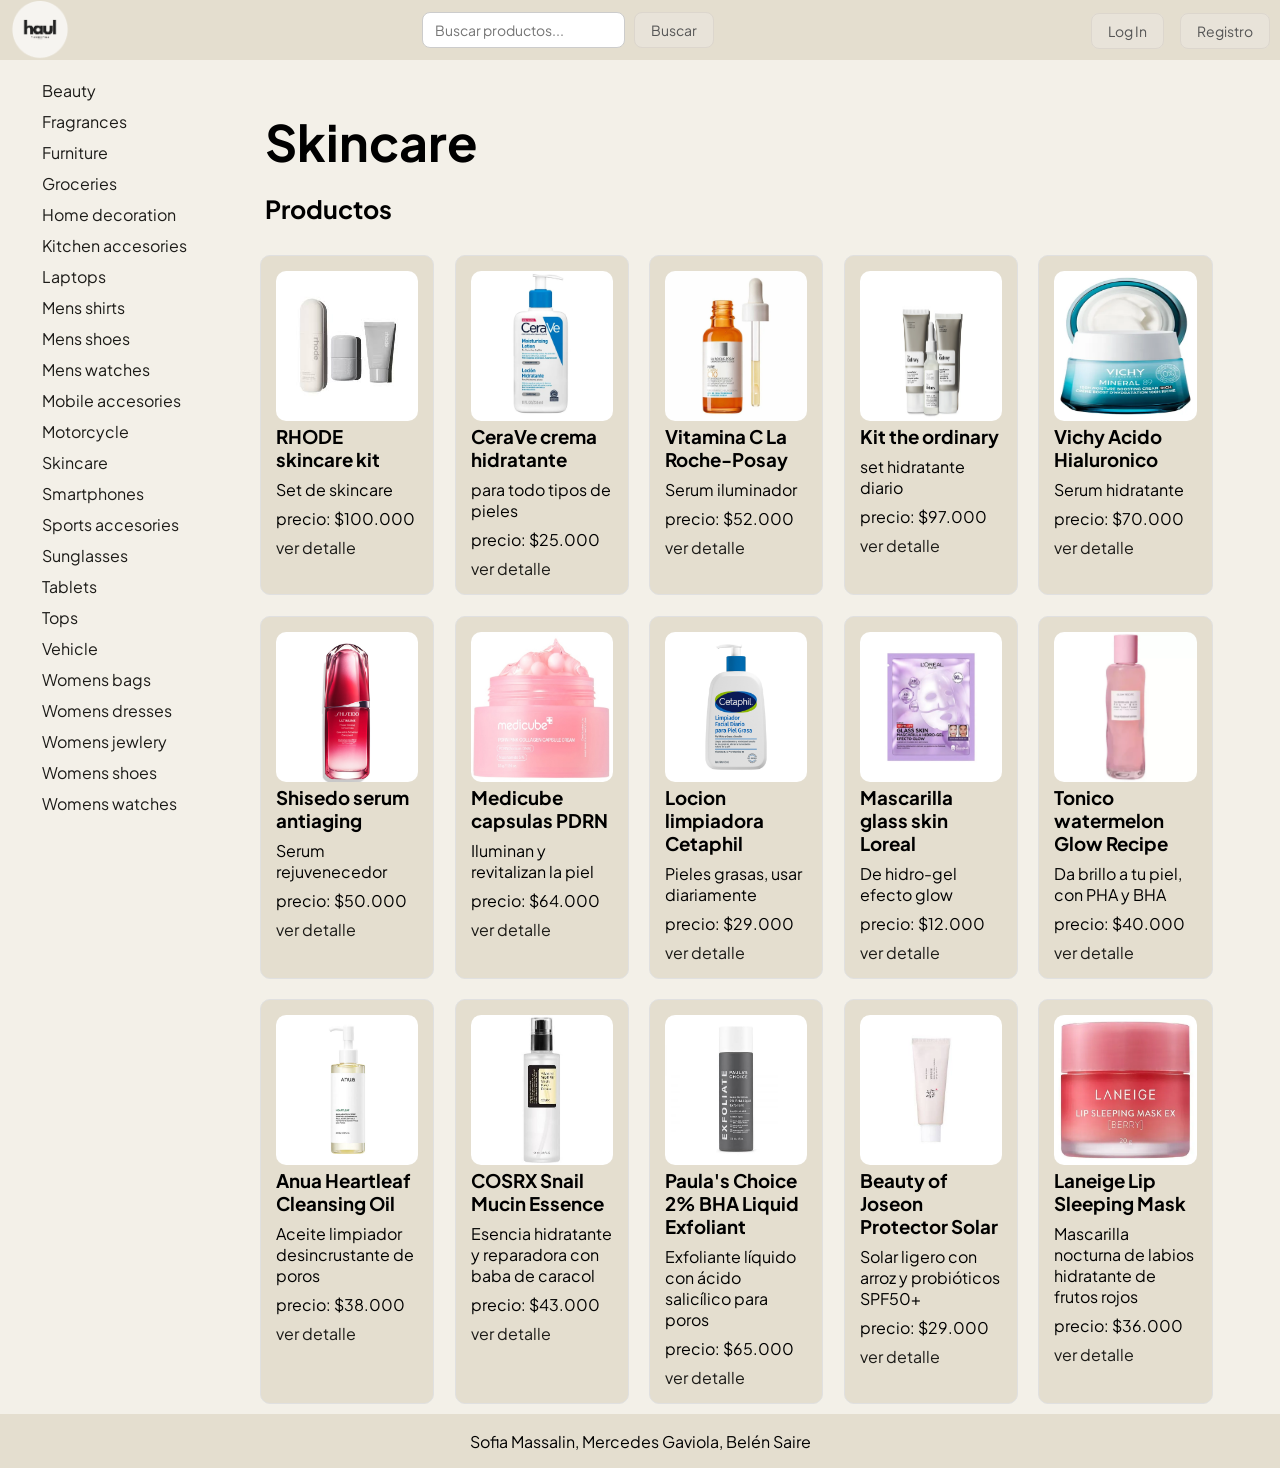
==== category.html @ 4c344750 "estoy probando algo" ====
<!DOCTYPE html>
<html lang="en">
<head>
    <meta charset="UTF-8">
    <meta name="viewport" content="width=device-width, initial-scale=1.0">
    <title>Document</title>
    <link rel="stylesheet" href="./css/styles.css">

    <link rel="preconnect" href="https://fonts.googleapis.com">
    <link rel="preconnect" href="https://fonts.gstatic.com" crossorigin>
    <link href="https://fonts.googleapis.com/css2?family=Open+Sans:ital,wght@0,300..800;1,300..800&family=Plus+Jakarta+Sans:ital,wght@0,200..800;1,200..800&family=Raleway:ital,wght@0,700;1,700&family=Work+Sans:ital,wght@0,100..900;1,100..900&display=swap" rel="stylesheet">
</head>
<body>
    <header>
        <a href="./index.html" class="logocontainer">
            <img class="logo" src="./img/img logo/logo png.png" alt=""> 
        </a> 
        
        <form action="./search-results.html" method="get" class="formulario">
            <input type="text" name="search" value=""  class="input_buscar" placeholder="Buscar productos...">
            <button class="botonbuscar" type="submit">Buscar</button>
        </form>

        <nav class="navhorizontal">
            <ul class="menucontainer">
                <li> <a class="menu" href="./login.html">Log In</a> </li>
                <li> <a class="menu" href="./register.html">Registro</a> </li>
            </ul>
        </nav>
    </header>


    <main> 
        <div class="contenedor_category">
            <nav class="navvertical">
                <ul class="categoriascontainer">
                    <li class="elementos"> <a class="categoria" href="./category.html">Beauty</a> </li>
                    <li class="elementos"> <a class="categoria" href="./category.html">Fragrances</a> </li>
                    <li class="elementos"> <a class="categoria" href="./category.html">Furniture</a> </li>
                    <li class="elementos"> <a class="categoria" href="./category.html">Groceries</a> </li>
                    <li class="elementos"> <a class="categoria" href="./category.html">Home decoration</a> </li>
                    <li class="elementos"> <a class="categoria" href="./category.html">Kitchen accesories</a> </li>
                    <li class="elementos"> <a class="categoria" href="./category.html">Laptops</a> </li>
                    <li class="elementos"> <a class="categoria" href="./category.html">Mens shirts</a> </li>
                    <li class="elementos"> <a class="categoria" href="./category.html">Mens shoes</a> </li>
                    <li class="elementos"> <a class="categoria" href="./category.html">Mens watches</a> </li>
                    <li class="elementos"> <a class="categoria" href="./category.html">Mobile accesories</a> </li>
                    <li class="elementos"> <a class="categoria" href="./category.html">Motorcycle</a> </li>
                    <li class="elementos"> <a class="categoria" href="./category.html">Skincare</a> </li>
                    <li class="elementos"> <a class="categoria" href="./category.html">Smartphones</a> </li>
                    <li class="elementos"> <a class="categoria" href="./category.html">Sports accesories</a> </li>
                    <li class="elementos"> <a class="categoria" href="./category.html">Sunglasses</a> </li>
                    <li class="elementos"> <a class="categoria" href="./category.html">Tablets</a> </li>
                    <li class="elementos"> <a class="categoria" href="./category.html">Tops</a> </li>
                    <li class="elementos"> <a class="categoria" href="./category.html">Vehicle</a> </li>
                    <li class="elementos"> <a class="categoria" href="./category.html">Womens bags</a> </li>
                    <li class="elementos"> <a class="categoria" href="./category.html">Womens dresses</a> </li>
                    <li class="elementos"> <a class="categoria" href="./category.html">Womens jewlery</a> </li>
                    <li class="elementos"> <a class="categoria" href="./category.html">Womens shoes</a> </li>
                    <li class="elementos"> <a class="categoria" href="./category.html">Womens watches</a> </li>
                    
                </ul>
            </nav>

            <div class="contenedor_skincare">
                <h1>Skincare</h1>
                <h2>Productos</h2>

                <section class="contenedor_productos_categoria">
                    <article class="contenedor_producto">
                        <img class="fotoproducto" src="./img/img product/kit.jpg" alt="">
                        <h3 class="nombre_producto">RHODE skincare kit</h3>
                        <p class="descripcion_producto">Set de skincare</p>
                        <p class="descripcion_producto">precio: $100.000 </p>
                        <a href=".//product.html">ver detalle</a></button>
                    </article>

                    <article class="contenedor_producto">
                        <img class="fotoproducto" src="./img/img category/cerave_crema.webp" alt="">
                        <h3 class="nombre_producto">CeraVe crema hidratante</h3>
                        <p class="descripcion_producto">para todo tipos de pieles</p>
                        <p class="descripcion_producto">precio: $25.000 </p>
                        <a href=".//product.html">ver detalle</a>
                    </article>

                    <article class="contenedor_producto">
                        <img class="fotoproducto" src="./img/img category/vitaminaC.webp" alt="">
                        <h3 class="nombre_producto">Vitamina C La Roche-Posay</h3>
                        <p class="descripcion_producto">Serum iluminador</p>
                        <p class="descripcion_producto">precio: $52.000 </p>
                        <a href=".//product.html">ver detalle</a>
                    </article>

                    <article class="contenedor_producto">
                        <img class="fotoproducto" src="./img/img category/the_ordinary_kit.avif" alt="">
                        <h3 class="nombre_producto">Kit the ordinary</h3>
                        <p class="descripcion_producto">set hidratante diario</p>
                        <p class="descripcion_producto">precio: $97.000 </p>
                        <a href=".//product.html">ver detalle</a>
                    </article>

                    <article class="contenedor_producto">
                        <img class="fotoproducto" src="./img/img category/vichyHialuronico.webp" alt="">
                        <h3 class="nombre_producto">Vichy Acido Hialuronico</h3>
                        <p class="descripcion_producto">Serum hidratante</p>
                        <p class="descripcion_producto">precio: $70.000 </p>
                        <a href=".//product.html">ver detalle</a>
                    </article>

                    <article class="contenedor_producto">
                        <img class="fotoproducto" src="./img/img category/shisedoAntiaging.png" alt="">
                        <h3 class="nombre_producto">Shisedo serum antiaging</h3>
                        <p class="descripcion_producto">Serum rejuvenecedor</p>
                        <p class="descripcion_producto">precio: $50.000 </p>
                        <a href=".//product.html">ver detalle</a>
                    </article>

                    <article class="contenedor_producto">
                        <img class="fotoproducto" src="./img/img category/medicubePDRN.jpg" alt="">
                        <h3 class="nombre_producto">Medicube capsulas PDRN</h3>
                        <p class="descripcion_producto">Iluminan y revitalizan la piel</p>
                        <p class="descripcion_producto">precio: $64.000 </p>
                        <a href=".//product.html">ver detalle</a>
                    </article>

                    <article class="contenedor_producto">
                        <img class="fotoproducto" src="./img/img category/imagen1_cetaphil_locion_limpiadora_facial_pieles_mixtas_a_grasas_imagen1.jpg" alt="">
                        <h3 class="nombre_producto">Locion limpiadora Cetaphil</h3>
                        <p class="descripcion_producto">Pieles grasas, usar diariamente</p>
                        <p class="descripcion_producto">precio: $29.000 </p>
                        <a href=".//product.html">ver detalle</a>
                    </article>

                    <article class="contenedor_producto">
                        <img class="fotoproducto" src="./img/img category/mascarillaloreal.webp" alt="">
                        <h3 class="nombre_producto">Mascarilla glass skin Loreal</h3>
                        <p class="descripcion_producto">De hidro-gel efecto glow</p>
                        <p class="descripcion_producto">precio: $12.000 </p>
                        <a href=".//product.html">ver detalle</a>
                    </article>

                    <article class="contenedor_producto">
                        <img class="fotoproducto" src="./img/img category/glowrecipie.webp" alt="">
                        <h3 class="nombre_producto">Tonico watermelon Glow Recipe</h3>
                        <p class="descripcion_producto">Da brillo a tu piel, con PHA y BHA</p>
                        <p class="descripcion_producto">precio: $40.000 </p>
                        <a href=".//product.html">ver detalle</a>
                    </article>

                    <article class="contenedor_producto">
                        <img class="fotoproducto" src="./img/img category/246255_aceite-de-limpieza-anua-heartleaf-control-de-poros-x-200-ml_imagen-1.webp" alt="">
                        <h3 class="nombre_producto">Anua Heartleaf Cleansing Oil</h3>
                        <p class="descripcion_producto">Aceite limpiador desincrustante de poros</p>
                        <p class="descripcion_producto">precio: $38.000 </p>
                        <a href=".//product.html">ver detalle</a>
                    </article>

                    <article class="contenedor_producto">
                        <img class="fotoproducto" src="./img/img category/snailCOSRX.jpg" alt="">
                        <h3 class="nombre_producto">COSRX Snail Mucin Essence</h3>
                        <p class="descripcion_producto">Esencia hidratante y reparadora con baba de caracol</p>
                        <p class="descripcion_producto">precio: $43.000 </p>
                        <a href=".//product.html">ver detalle</a>
                    </article>

                    <article class="contenedor_producto">
                        <img class="fotoproducto" src="./img/img category/Paulas_choiceOK.jpg" alt="">
                        <h3 class="nombre_producto">Paula's Choice 2% BHA Liquid Exfoliant</h3>
                        <p class="descripcion_producto">Exfoliante líquido con ácido salicílico para poros</p>
                        <p class="descripcion_producto">precio: $65.000 </p>
                        <a href=".//product.html">ver detalle</a>
                    </article>

                    <article class="contenedor_producto">
                        <img class="fotoproducto" src="./img/img category/protectorBeautyofJeosung.jpg" alt="">
                        <h3 class="nombre_producto">Beauty of Joseon Protector Solar</h3>
                        <p class="descripcion_producto">Solar ligero con arroz y probióticos SPF50+</p>
                        <p class="descripcion_producto">precio: $29.000 </p>
                        <a href=".//product.html">ver detalle</a>
                    </article>

                    <article class="contenedor_producto">
                        <img class="fotoproducto" src="./img/img category/Laneige.webp" alt="">
                        <h3 class="nombre_producto">Laneige Lip Sleeping Mask</h3>
                        <p class="descripcion_producto">Mascarilla nocturna de labios hidratante de frutos rojos</p>
                        <p class="descripcion_producto">precio: $36.000 </p>
                        <a href=".//product.html">ver detalle</a>
                    </article>
                </section>
            </div>
        </div>
    </main>


    <footer> 
        <div class="contenedor_footer">
            <p> Sofia Massalin, Mercedes Gaviola, Belén Saire</p>
        </div>
    </footer>
</body>
</html>
---- css/styles.css ----
*{
    box-sizing: border-box;
    margin: 0;
    padding: 0;
}
li, ul, ol {
    list-style: none; 
    padding: 0;
    margin: 0;
}
a {
    text-decoration: none; 
    color: #1C1B18;        
}

button, .casiboton {
    background-color: transparent; 
    border: none;                 
    padding: 0;                                  
    font-family: 'Plus Jakarta Sans', sans-serif; 
    color: #1C1B18;   
    text-decoration: none;             
}

header{
    width: 100%;
    height: 60px;
    background-color: #E4DECF;
    display: flex;
    flex-direction: row;
    align-items: center;
    justify-content: space-between;
}

.menucontainer{
    display: flex;
    list-style: none;
    padding: 10px;
    
}

.contenedor_footer{
    background-color: #E4DECF;
    height: 6vh;
    display: flex;
    justify-content: center;
    align-items: center;
}


.menu{
    font-family: Plus Jakarta Sans;
    color: #555555;
    text-decoration: none;
    background-color: #e8e3d9; 
    padding: 8px 16px;         
    border: 1px solid #dcd6cd;            
    border-radius: 8px;        
    font-family: 'Plus Jakarta Sans', sans-serif;
    font-size: 14px;
    margin-left: 6px;          
}

.botonbuscar{
    font-family: Plus Jakarta Sans;
    color: #555555;
    background-color: #e8e3d9; 
    padding: 8px 16px;         
    border: 1px solid #dcd6cd;            
    border-radius: 8px;        
    font-family: 'Plus Jakarta Sans', sans-serif;
    font-size: 14px;
    margin-left: 6px;          
}
.input_buscar {
    padding: 8px 12px;
    border: 1px solid #cccccc;
    border-radius: 8px;
    font-family: 'Plus Jakarta Sans', sans-serif;
    font-size: 14px;
}

li{
    margin-left: 10px;
}

.logo{
   height: 60px;
   width: 60px; 
   align-self: flex-start;
}

.logocontainer{
    display: flex;
    padding-left: 10px;
}

body{
    background-color: #F3F0E8;
    font-family: Plus Jakarta Sans;
}

.categoriascontainer{
    list-style: none;
    padding: 20px 16px;
}

.categoria{
    color: #1C1B18;
    text-decoration: none;
    padding: 20px 16px;
    font-family: Plus Jakarta Sans;
}

.elementos{
    margin-bottom: 10px;
}


.container_recomendados{
    display: flex;
    flex-wrap: wrap;
    width: 100%;
}
.container_masvendidos{
    display: flex;
    flex-wrap: wrap;
    width: 100%;
}
.contenedor_producto{
    width: 17%; 
    margin: 1%;
    padding: 15px;
    border-radius: 10px;
    background-color: #E4DECF;
    border: solid 1px #e0e0e0;
}
.nombre_producto,
.descripcion_producto {
    margin-bottom: 8px;
}

.titulo_recomendados{
    font-weight: 700;
    margin: 50px 0 20px 15px;
    width: 100%;
    font-size: 30px;
}
.titulo_masvendidos{
    font-weight: 700;
    margin: 50px 0 20px 15px ;
    font-size: 30px;
    width: 100%;
}
.contenedor_principal {
    display: flex;
    width: 100%;
    align-items: flex-start; 
}
.navvertical {
    width: 250px;
    padding-right: 20px;
    align-items: flex-start;
}
.contenido_productos {
    width: 80%;
}

.fotoproducto{
    width: 100%;
    height: 150px;
    border-radius: 10px;
}

.productcontainer{
    background-color: #E4DECF;
    display: flex;
    padding: 15px;
    border-radius: 10px;
    margin-bottom: 10px;
    margin-top: 40px;
    margin-left: 40px;
    margin-right: 40px;
    height: 550px;
}

.layoutproduct{
    display: flex;
}

.imgchicas{
    display: flex;
    flex-direction: column;
    width: 180px;
    padding: 10px;
}

.fotoizq{
    width: 150px;
    height: 150px;
    margin: 10px;
    border-radius: 10px;
}

.imggrande{
    display: flex;
    padding-top: 10px;
    padding-left: 10px;
    padding-bottom: 10px;
}

.fotomedio{
    width: 450px;
    height: 480px;
    margin: 10px;
    border-radius: 10px;
}

.textoproducto{
    display: flex;
    flex-direction: column;
    padding-top: 10px;
    padding-right: 10px;
    
}

.descripcion{
    margin: 10px;
    text-align: justify;
}

.comentarioscontainer{
    background-color: #E4DECF;
    display: flex;
    padding: 15px;
    border-radius: 10px;
    margin-bottom: 40px;
    margin-top: 10px;
    margin-left: 40px;
    margin-right: 40px;
    justify-content: flex-end;
    height: 200px;
    flex-direction: column;
    justify-content: center;
}

.columna{
    display: flex;
    flex-direction: column;
    width: 80%;
}

.textocomentario{
    display: flex;
    flex-direction: row;
    margin-top: 20px;
    flex-wrap: wrap;
}

.comentario{
    width: 30%;
    margin-left: 10px;
    margin-right: 10px;
}

.titulocomentarios{
    margin-left: 10px;
}


/* form inicio y registro*/
.contenedor_inicio, .contenedor_registro{ /*div que contiene form*/
   background-color: #F3F0E8;
    display: flex;
    flex-direction: column;
    justify-content: center;
    align-items: center;
    height: 85vh;
}

.hijologin, .hijoregistro{
    display: flex;
    justify-content: space-between;
    margin-bottom: 15px;
}

.boton_login, .boton_registro{
    font-family: Plus Jakarta Sans;
    color: #555555;
    text-decoration: none;
    background-color: #e8e3d9; 
    padding: 8px 16px;          
    border: 1px solid #dcd6cd;            
    border-radius: 8px;                
    cursor: pointer;
    align-self: center;
}


.input_login, .input_registro{
    padding: 8px 12px;
    border: 1px solid #cccccc;
    border-radius: 8px;
    margin-left: 10px;
}

.titulo_form{ 
    margin-bottom: 15px;
}






.contenedor_category{
    display: flex;
    width: 100%;

}

.contenedor_skincare{
    width: 80%;
}
.contenedor_skincare h1{
    font-weight: 700;
    margin: 50px 0 20px 15px;
    font-size: 50px;
    
}
.contenedor_skincare h2{
    font-weight: 700;
    margin: 20px 0 20px 15px;
    font-size: 25px;
    
}
.contenedor_productos_categoria{
    display: flex;
    flex-wrap: wrap;
}


/*search result*/
.resultados_container{
    display: flex;
    flex-direction: row;
}

.resultado_titulo_section{
    display: flex;
    flex-direction: column;
    width: 80%;
}

.resultadosde{
    display: flex;
    flex-direction: row;
    margin-top: 50px;
}

.skincarekit{
    margin-left: 10px;
}
.tags_contenedor{
    display: flex;
    flex-wrap: wrap;
    justify-content: space-between;
}
.tags{
    
    border-radius: 10px;
    border: 1.5px solid #F3F0E8 ;
    margin: 5px;
    padding: 5px;
}

@media (max-width: 480px){

.header {
    display: flex;
    justify-content: space-between;
    align-items: center;
    padding: 10px;
}

.input_buscar{
    width: 60%;
}
.menucontainer{
    display: flex;
    padding: 0;
    margin: 0;
    flex-direction: column;
    align-items: end;
}
.menu {
    display: inline-block;
    padding: 6px 12px;
    font-size: 13px;
    width: auto; 
  }
  
.contenedor_principal{
   display: flex;
   flex-direction: column-reverse;
}


.contenedor_producto{
   width: 47%;
   margin: 5px 5px 5px 5px;
}
.contenido_productos{
    width: 100%;
    justify-content: space-between;
}
.container_recomendados .container_masvendidos{
    display: flex;
    flex-wrap: nowrap;
    width: 100%;
}

.contenedor_category{
    display: flex;
    flex-direction: column-reverse;
}
.contenedor_productos_categoria{
    display: flex;
    flex-wrap: wrap;
    width: 100%;
    justify-content: center;
}
.layoutproduct{
    display: flex;
    flex-direction: column-reverse;
}
.productcontainer{
    display: flex;
    flex-direction: column;
    width: 100%;
    align-self: start;
}
.productcontainer , img{
    max-width: 100%;
    height: auto;
}
.imgchicas{
    display: flex;
    flex-direction: row; 
}
.fotoizq{
    width: 60%;
}
.fotomedio{
    width: 95%;
    height: auto;
}
.comentarioscontainer{
    display: flex;
    width: 100%;
    flex-direction: column;
    height: auto;
    flex-wrap: nowrap;
}
.comentario{
    width: 100%;
    padding: 10px;
}
.resultados_container{
    display: flex;
    flex-direction: column-reverse;
}
}
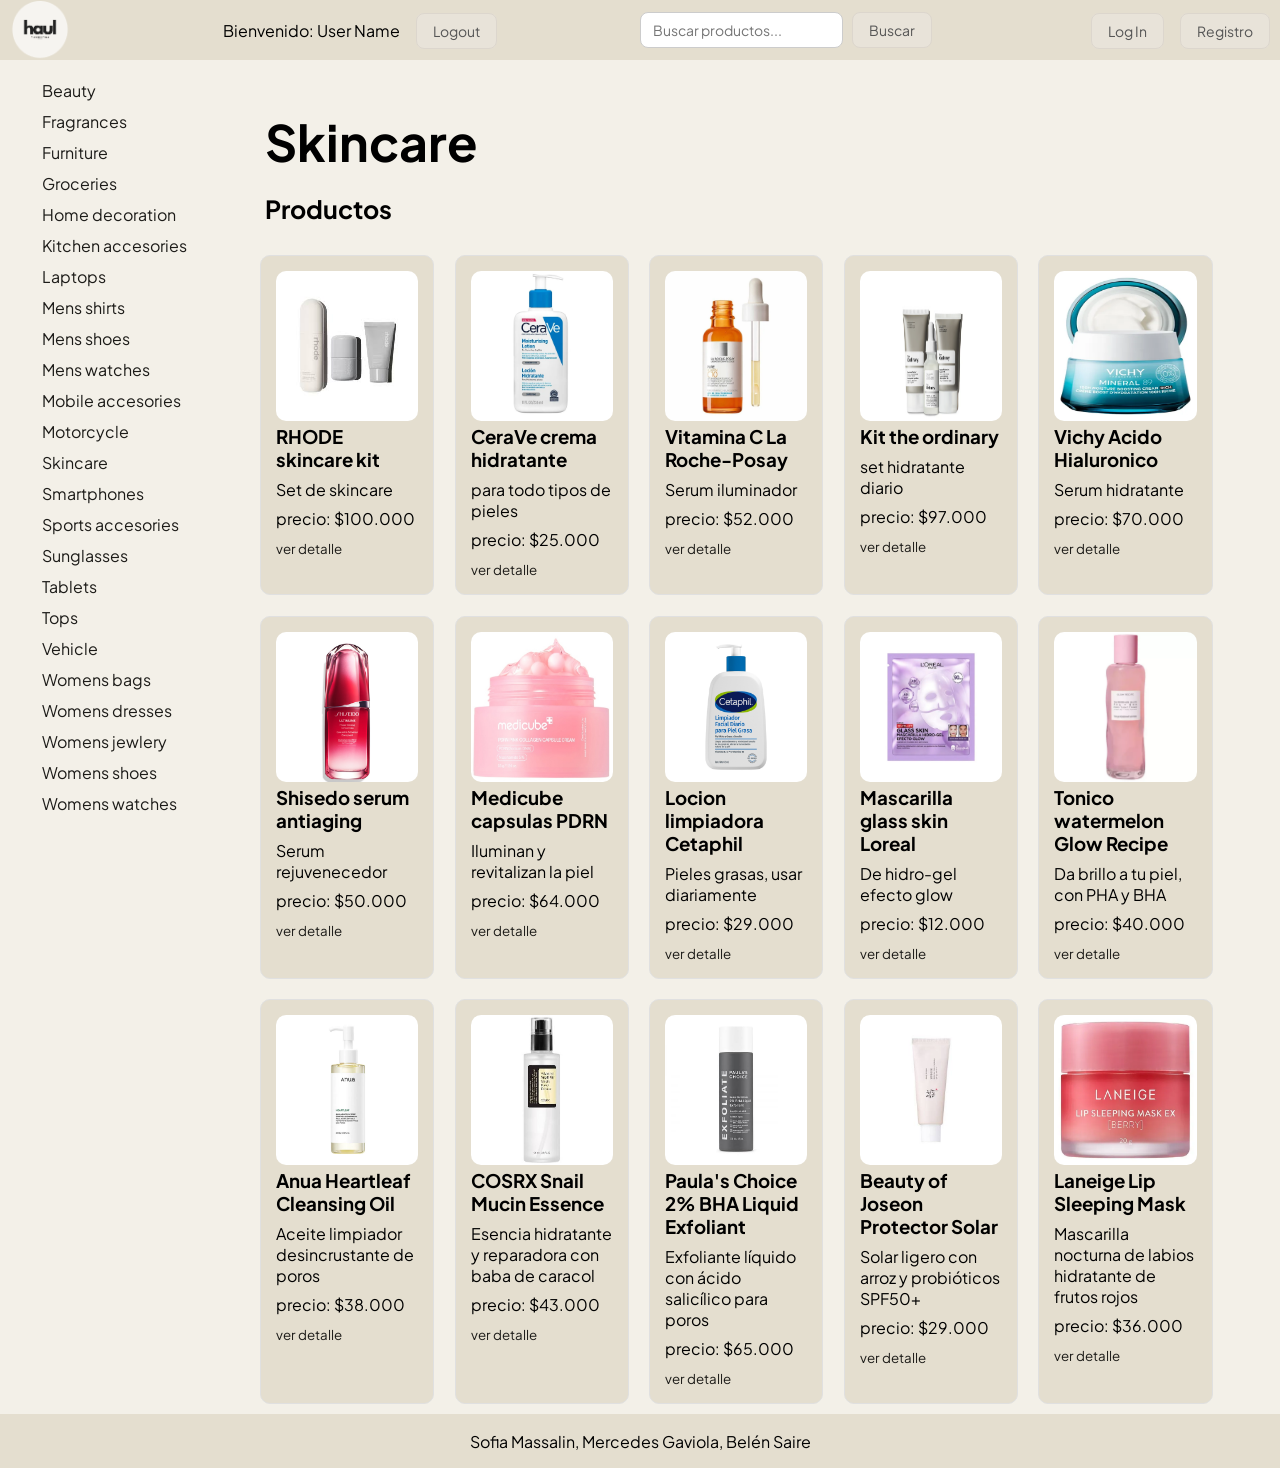
==== commit b87f6d16: "agregue log out y saludo js terminado, pero falta acomodar el css de esa parte" ====
--- a/category.html
+++ b/category.html
@@ -16,6 +16,13 @@
             <img class="logo" src="./img/img logo/logo png.png" alt=""> 
         </a> 
         
+        <ul class="menucontainer">
+            <li><p>Bienvenido: <span class="userName">User Name</span> </p> </li>
+            <li> <a class="logout" href="./register.html">Logout </a> </li>  
+            
+        </ul>
+
+        
         <form action="./search-results.html" method="get" class="formulario">
             <input type="text" name="search" value=""  class="input_buscar" placeholder="Buscar productos...">
             <button class="botonbuscar" type="submit">Buscar</button>
@@ -23,8 +30,8 @@
 
         <nav class="navhorizontal">
             <ul class="menucontainer">
-                <li> <a class="menu" href="./login.html">Log In</a> </li>
-                <li> <a class="menu" href="./register.html">Registro</a> </li>
+                <li class="item_login"> <a class="menu" href="./login.html">Log In</a> </li>
+                <li class="item_registro"> <a class="menu" href="./register.html">Registro</a> </li>
             </ul>
         </nav>
     </header>
@@ -72,7 +79,7 @@
                         <h3 class="nombre_producto">RHODE skincare kit</h3>
                         <p class="descripcion_producto">Set de skincare</p>
                         <p class="descripcion_producto">precio: $100.000 </p>
-                        <a href=".//product.html">ver detalle</a></button>
+                        <button><a href=".//product.html">ver detalle</a></button>
                     </article>
 
                     <article class="contenedor_producto">
@@ -80,7 +87,7 @@
                         <h3 class="nombre_producto">CeraVe crema hidratante</h3>
                         <p class="descripcion_producto">para todo tipos de pieles</p>
                         <p class="descripcion_producto">precio: $25.000 </p>
-                        <a href=".//product.html">ver detalle</a>
+                        <button><a href=".//product.html">ver detalle</a></button>
                     </article>
 
                     <article class="contenedor_producto">
@@ -88,7 +95,7 @@
                         <h3 class="nombre_producto">Vitamina C La Roche-Posay</h3>
                         <p class="descripcion_producto">Serum iluminador</p>
                         <p class="descripcion_producto">precio: $52.000 </p>
-                        <a href=".//product.html">ver detalle</a>
+                        <button><a href=".//product.html">ver detalle</a></button>
                     </article>
 
                     <article class="contenedor_producto">
@@ -96,7 +103,7 @@
                         <h3 class="nombre_producto">Kit the ordinary</h3>
                         <p class="descripcion_producto">set hidratante diario</p>
                         <p class="descripcion_producto">precio: $97.000 </p>
-                        <a href=".//product.html">ver detalle</a>
+                        <button><a href=".//product.html">ver detalle</a></button>
                     </article>
 
                     <article class="contenedor_producto">
@@ -104,7 +111,7 @@
                         <h3 class="nombre_producto">Vichy Acido Hialuronico</h3>
                         <p class="descripcion_producto">Serum hidratante</p>
                         <p class="descripcion_producto">precio: $70.000 </p>
-                        <a href=".//product.html">ver detalle</a>
+                        <button><a href=".//product.html">ver detalle</a></button>
                     </article>
 
                     <article class="contenedor_producto">
@@ -112,7 +119,7 @@
                         <h3 class="nombre_producto">Shisedo serum antiaging</h3>
                         <p class="descripcion_producto">Serum rejuvenecedor</p>
                         <p class="descripcion_producto">precio: $50.000 </p>
-                        <a href=".//product.html">ver detalle</a>
+                        <button><a href=".//product.html">ver detalle</a></button>
                     </article>
 
                     <article class="contenedor_producto">
@@ -120,7 +127,7 @@
                         <h3 class="nombre_producto">Medicube capsulas PDRN</h3>
                         <p class="descripcion_producto">Iluminan y revitalizan la piel</p>
                         <p class="descripcion_producto">precio: $64.000 </p>
-                        <a href=".//product.html">ver detalle</a>
+                        <button><a href=".//product.html">ver detalle</a></button>
                     </article>
 
                     <article class="contenedor_producto">
@@ -128,7 +135,7 @@
                         <h3 class="nombre_producto">Locion limpiadora Cetaphil</h3>
                         <p class="descripcion_producto">Pieles grasas, usar diariamente</p>
                         <p class="descripcion_producto">precio: $29.000 </p>
-                        <a href=".//product.html">ver detalle</a>
+                        <button><a href=".//product.html">ver detalle</a></button>
                     </article>
 
                     <article class="contenedor_producto">
@@ -136,7 +143,7 @@
                         <h3 class="nombre_producto">Mascarilla glass skin Loreal</h3>
                         <p class="descripcion_producto">De hidro-gel efecto glow</p>
                         <p class="descripcion_producto">precio: $12.000 </p>
-                        <a href=".//product.html">ver detalle</a>
+                        <button><a href=".//product.html">ver detalle</a></button>
                     </article>
 
                     <article class="contenedor_producto">
@@ -144,7 +151,7 @@
                         <h3 class="nombre_producto">Tonico watermelon Glow Recipe</h3>
                         <p class="descripcion_producto">Da brillo a tu piel, con PHA y BHA</p>
                         <p class="descripcion_producto">precio: $40.000 </p>
-                        <a href=".//product.html">ver detalle</a>
+                        <button><a href=".//product.html">ver detalle</a></button>
                     </article>
 
                     <article class="contenedor_producto">
@@ -152,7 +159,7 @@
                         <h3 class="nombre_producto">Anua Heartleaf Cleansing Oil</h3>
                         <p class="descripcion_producto">Aceite limpiador desincrustante de poros</p>
                         <p class="descripcion_producto">precio: $38.000 </p>
-                        <a href=".//product.html">ver detalle</a>
+                        <button><a href=".//product.html">ver detalle</a></button>
                     </article>
 
                     <article class="contenedor_producto">
@@ -160,7 +167,7 @@
                         <h3 class="nombre_producto">COSRX Snail Mucin Essence</h3>
                         <p class="descripcion_producto">Esencia hidratante y reparadora con baba de caracol</p>
                         <p class="descripcion_producto">precio: $43.000 </p>
-                        <a href=".//product.html">ver detalle</a>
+                        <button><a href=".//product.html">ver detalle</a></button>
                     </article>
 
                     <article class="contenedor_producto">
@@ -168,7 +175,7 @@
                         <h3 class="nombre_producto">Paula's Choice 2% BHA Liquid Exfoliant</h3>
                         <p class="descripcion_producto">Exfoliante líquido con ácido salicílico para poros</p>
                         <p class="descripcion_producto">precio: $65.000 </p>
-                        <a href=".//product.html">ver detalle</a>
+                        <button><a href=".//product.html">ver detalle</a></button>
                     </article>
 
                     <article class="contenedor_producto">
@@ -176,7 +183,7 @@
                         <h3 class="nombre_producto">Beauty of Joseon Protector Solar</h3>
                         <p class="descripcion_producto">Solar ligero con arroz y probióticos SPF50+</p>
                         <p class="descripcion_producto">precio: $29.000 </p>
-                        <a href=".//product.html">ver detalle</a>
+                        <button><a href=".//product.html">ver detalle</a></button>
                     </article>
 
                     <article class="contenedor_producto">
@@ -184,7 +191,7 @@
                         <h3 class="nombre_producto">Laneige Lip Sleeping Mask</h3>
                         <p class="descripcion_producto">Mascarilla nocturna de labios hidratante de frutos rojos</p>
                         <p class="descripcion_producto">precio: $36.000 </p>
-                        <a href=".//product.html">ver detalle</a>
+                        <button><a href=".//product.html">ver detalle</a></button>
                     </article>
                 </section>
             </div>
@@ -197,5 +204,8 @@
             <p> Sofia Massalin, Mercedes Gaviola, Belén Saire</p>
         </div>
     </footer>
+
+
+    <script src="./js/saludo.js"></script>
 </body>
 </html>
--- a/css/styles.css
+++ b/css/styles.css
@@ -48,7 +48,7 @@
 }
 
 
-.menu{
+.menu, .logout{
     font-family: Plus Jakarta Sans;
     color: #555555;
     text-decoration: none;
@@ -281,7 +281,6 @@
 .hijologin, .hijoregistro{
     display: flex;
     justify-content: space-between;
-    margin-bottom: 15px;
 }
 
 .boton_login, .boton_registro{
@@ -374,6 +373,12 @@
     padding: 5px;
 }
 
+.mail_incompleto, .pass_incompleta{
+    margin-bottom: 20px;
+}
+
+
+
 @media (max-width: 480px){
 
 .header {
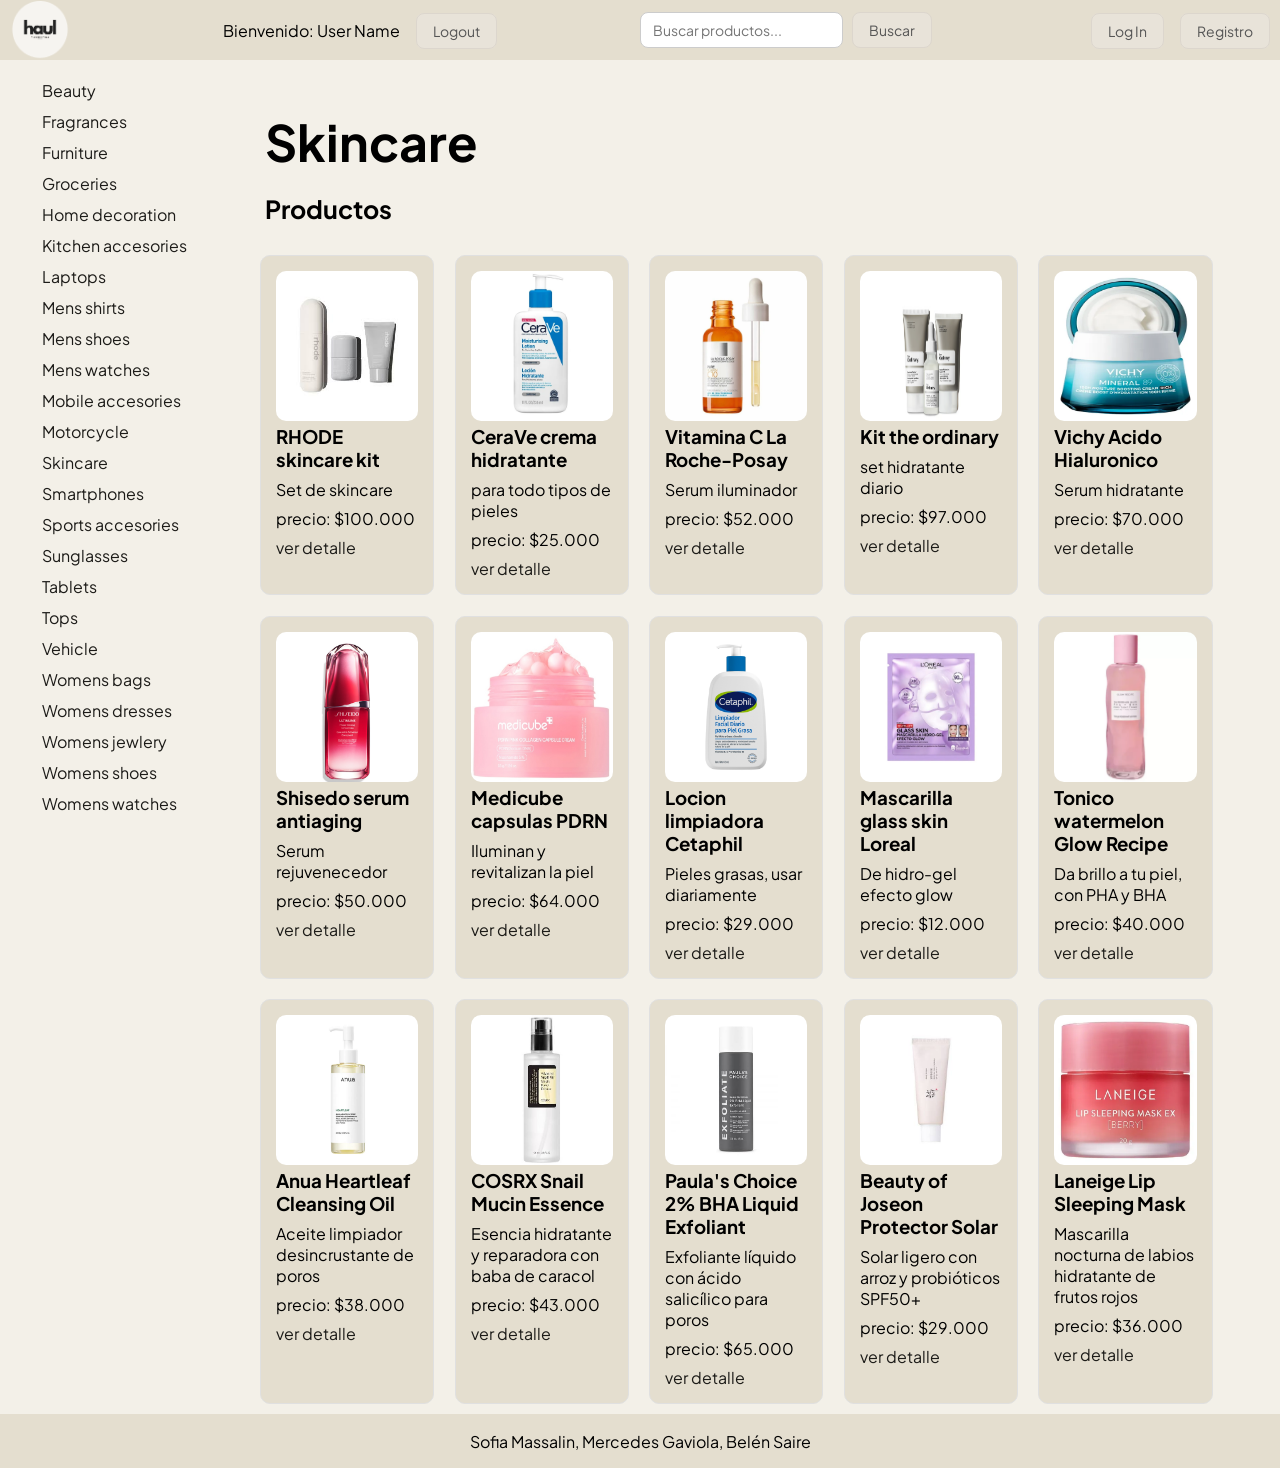
==== commit 4944c96f: "Merge branch 'main' of https://github.com/SofiaMassalin/massalin-gaviola-saire" ====
--- a/category.html
+++ b/category.html
@@ -79,7 +79,7 @@
                         <h3 class="nombre_producto">RHODE skincare kit</h3>
                         <p class="descripcion_producto">Set de skincare</p>
                         <p class="descripcion_producto">precio: $100.000 </p>
-                        <button><a href=".//product.html">ver detalle</a></button>
+                        <a href=".//product.html">ver detalle</a></button>
                     </article>
 
                     <article class="contenedor_producto">
@@ -87,7 +87,7 @@
                         <h3 class="nombre_producto">CeraVe crema hidratante</h3>
                         <p class="descripcion_producto">para todo tipos de pieles</p>
                         <p class="descripcion_producto">precio: $25.000 </p>
-                        <button><a href=".//product.html">ver detalle</a></button>
+                        <a href=".//product.html">ver detalle</a>
                     </article>
 
                     <article class="contenedor_producto">
@@ -95,7 +95,7 @@
                         <h3 class="nombre_producto">Vitamina C La Roche-Posay</h3>
                         <p class="descripcion_producto">Serum iluminador</p>
                         <p class="descripcion_producto">precio: $52.000 </p>
-                        <button><a href=".//product.html">ver detalle</a></button>
+                        <a href=".//product.html">ver detalle</a>
                     </article>
 
                     <article class="contenedor_producto">
@@ -103,7 +103,7 @@
                         <h3 class="nombre_producto">Kit the ordinary</h3>
                         <p class="descripcion_producto">set hidratante diario</p>
                         <p class="descripcion_producto">precio: $97.000 </p>
-                        <button><a href=".//product.html">ver detalle</a></button>
+                        <a href=".//product.html">ver detalle</a>
                     </article>
 
                     <article class="contenedor_producto">
@@ -111,7 +111,7 @@
                         <h3 class="nombre_producto">Vichy Acido Hialuronico</h3>
                         <p class="descripcion_producto">Serum hidratante</p>
                         <p class="descripcion_producto">precio: $70.000 </p>
-                        <button><a href=".//product.html">ver detalle</a></button>
+                        <a href=".//product.html">ver detalle</a>
                     </article>
 
                     <article class="contenedor_producto">
@@ -119,7 +119,7 @@
                         <h3 class="nombre_producto">Shisedo serum antiaging</h3>
                         <p class="descripcion_producto">Serum rejuvenecedor</p>
                         <p class="descripcion_producto">precio: $50.000 </p>
-                        <button><a href=".//product.html">ver detalle</a></button>
+                        <a href=".//product.html">ver detalle</a>
                     </article>
 
                     <article class="contenedor_producto">
@@ -127,7 +127,7 @@
                         <h3 class="nombre_producto">Medicube capsulas PDRN</h3>
                         <p class="descripcion_producto">Iluminan y revitalizan la piel</p>
                         <p class="descripcion_producto">precio: $64.000 </p>
-                        <button><a href=".//product.html">ver detalle</a></button>
+                        <a href=".//product.html">ver detalle</a>
                     </article>
 
                     <article class="contenedor_producto">
@@ -135,7 +135,7 @@
                         <h3 class="nombre_producto">Locion limpiadora Cetaphil</h3>
                         <p class="descripcion_producto">Pieles grasas, usar diariamente</p>
                         <p class="descripcion_producto">precio: $29.000 </p>
-                        <button><a href=".//product.html">ver detalle</a></button>
+                        <a href=".//product.html">ver detalle</a>
                     </article>
 
                     <article class="contenedor_producto">
@@ -143,7 +143,7 @@
                         <h3 class="nombre_producto">Mascarilla glass skin Loreal</h3>
                         <p class="descripcion_producto">De hidro-gel efecto glow</p>
                         <p class="descripcion_producto">precio: $12.000 </p>
-                        <button><a href=".//product.html">ver detalle</a></button>
+                        <a href=".//product.html">ver detalle</a>
                     </article>
 
                     <article class="contenedor_producto">
@@ -151,7 +151,7 @@
                         <h3 class="nombre_producto">Tonico watermelon Glow Recipe</h3>
                         <p class="descripcion_producto">Da brillo a tu piel, con PHA y BHA</p>
                         <p class="descripcion_producto">precio: $40.000 </p>
-                        <button><a href=".//product.html">ver detalle</a></button>
+                        <a href=".//product.html">ver detalle</a>
                     </article>
 
                     <article class="contenedor_producto">
@@ -159,7 +159,7 @@
                         <h3 class="nombre_producto">Anua Heartleaf Cleansing Oil</h3>
                         <p class="descripcion_producto">Aceite limpiador desincrustante de poros</p>
                         <p class="descripcion_producto">precio: $38.000 </p>
-                        <button><a href=".//product.html">ver detalle</a></button>
+                        <a href=".//product.html">ver detalle</a>
                     </article>
 
                     <article class="contenedor_producto">
@@ -167,7 +167,7 @@
                         <h3 class="nombre_producto">COSRX Snail Mucin Essence</h3>
                         <p class="descripcion_producto">Esencia hidratante y reparadora con baba de caracol</p>
                         <p class="descripcion_producto">precio: $43.000 </p>
-                        <button><a href=".//product.html">ver detalle</a></button>
+                        <a href=".//product.html">ver detalle</a>
                     </article>
 
                     <article class="contenedor_producto">
@@ -175,7 +175,7 @@
                         <h3 class="nombre_producto">Paula's Choice 2% BHA Liquid Exfoliant</h3>
                         <p class="descripcion_producto">Exfoliante líquido con ácido salicílico para poros</p>
                         <p class="descripcion_producto">precio: $65.000 </p>
-                        <button><a href=".//product.html">ver detalle</a></button>
+                        <a href=".//product.html">ver detalle</a>
                     </article>
 
                     <article class="contenedor_producto">
@@ -183,7 +183,7 @@
                         <h3 class="nombre_producto">Beauty of Joseon Protector Solar</h3>
                         <p class="descripcion_producto">Solar ligero con arroz y probióticos SPF50+</p>
                         <p class="descripcion_producto">precio: $29.000 </p>
-                        <button><a href=".//product.html">ver detalle</a></button>
+                        <a href=".//product.html">ver detalle</a>
                     </article>
 
                     <article class="contenedor_producto">
@@ -191,7 +191,7 @@
                         <h3 class="nombre_producto">Laneige Lip Sleeping Mask</h3>
                         <p class="descripcion_producto">Mascarilla nocturna de labios hidratante de frutos rojos</p>
                         <p class="descripcion_producto">precio: $36.000 </p>
-                        <button><a href=".//product.html">ver detalle</a></button>
+                        <a href=".//product.html">ver detalle</a>
                     </article>
                 </section>
             </div>
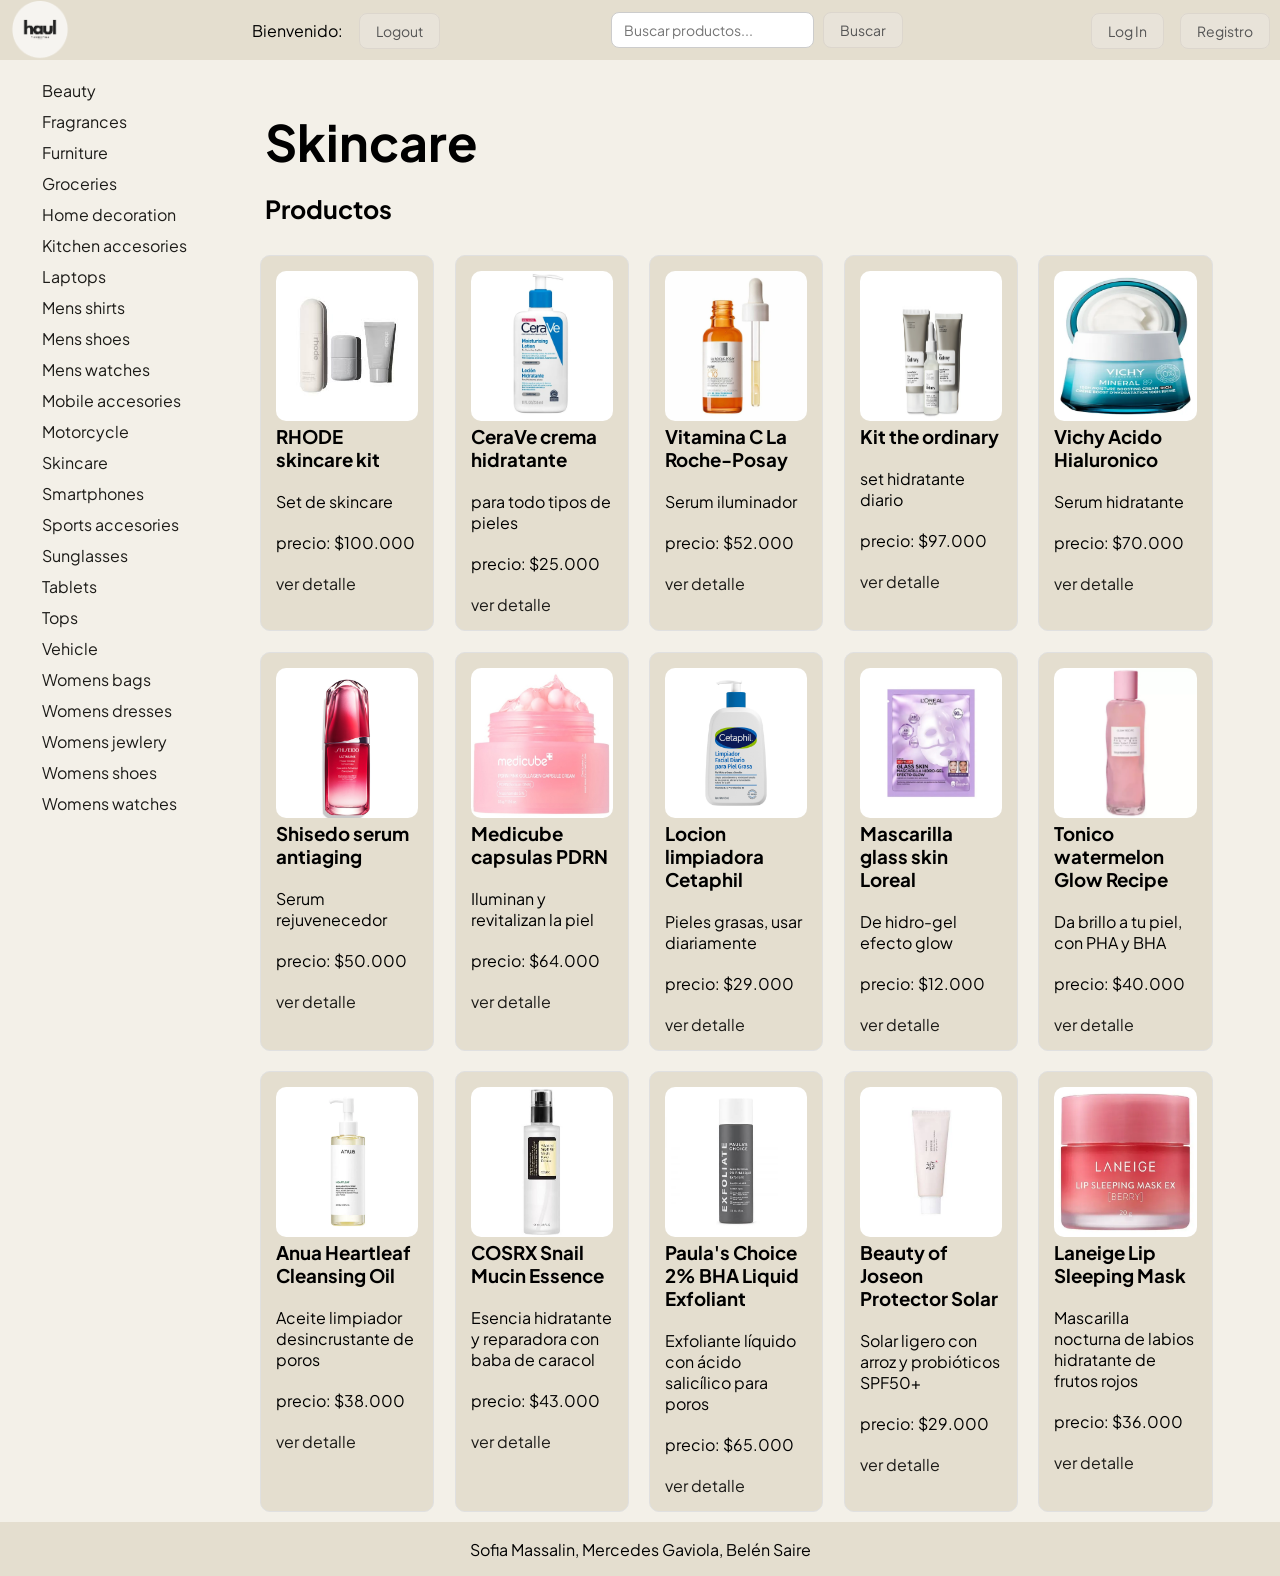
==== commit 9331f9c4: "cambie algo del html" ====
--- a/category.html
+++ b/category.html
@@ -17,7 +17,7 @@
         </a> 
         
         <ul class="menucontainer">
-            <li><p>Bienvenido: <span class="userName">User Name</span> </p> </li>
+            <li><p>Bienvenido: <span class="userName"></span> </p> </li>
             <li> <a class="logout" href="./register.html">Logout </a> </li>  
             
         </ul>
@@ -207,5 +207,6 @@
 
 
     <script src="./js/saludo.js"></script>
+    <script src = "js/logout.js"></script>
 </body>
 </html>
--- a/css/styles.css
+++ b/css/styles.css
@@ -13,13 +13,26 @@
     color: #1C1B18;        
 }
 
-button, .casiboton {
+button{
     background-color: transparent; 
     border: none;                 
     padding: 0;                                  
     font-family: 'Plus Jakarta Sans', sans-serif; 
     color: #1C1B18;   
     text-decoration: none;             
+}
+
+.casiboton{
+    font-family: 'Plus Jakarta Sans', sans-serif; 
+    color: #555555;
+    background-color: #e8e3d9; 
+    padding: 8px 16px;         
+    border: 1px solid #dcd6cd;            
+    border-radius: 8px;        
+    font-family: 'Plus Jakarta Sans', sans-serif;
+    font-size: 14px;
+    margin-left: 0;   
+    margin-top: 10px;
 }
 
 header{
@@ -137,7 +150,7 @@
 }
 .nombre_producto,
 .descripcion_producto {
-    margin-bottom: 8px;
+    margin-bottom: 20px;
 }
 
 .titulo_recomendados{
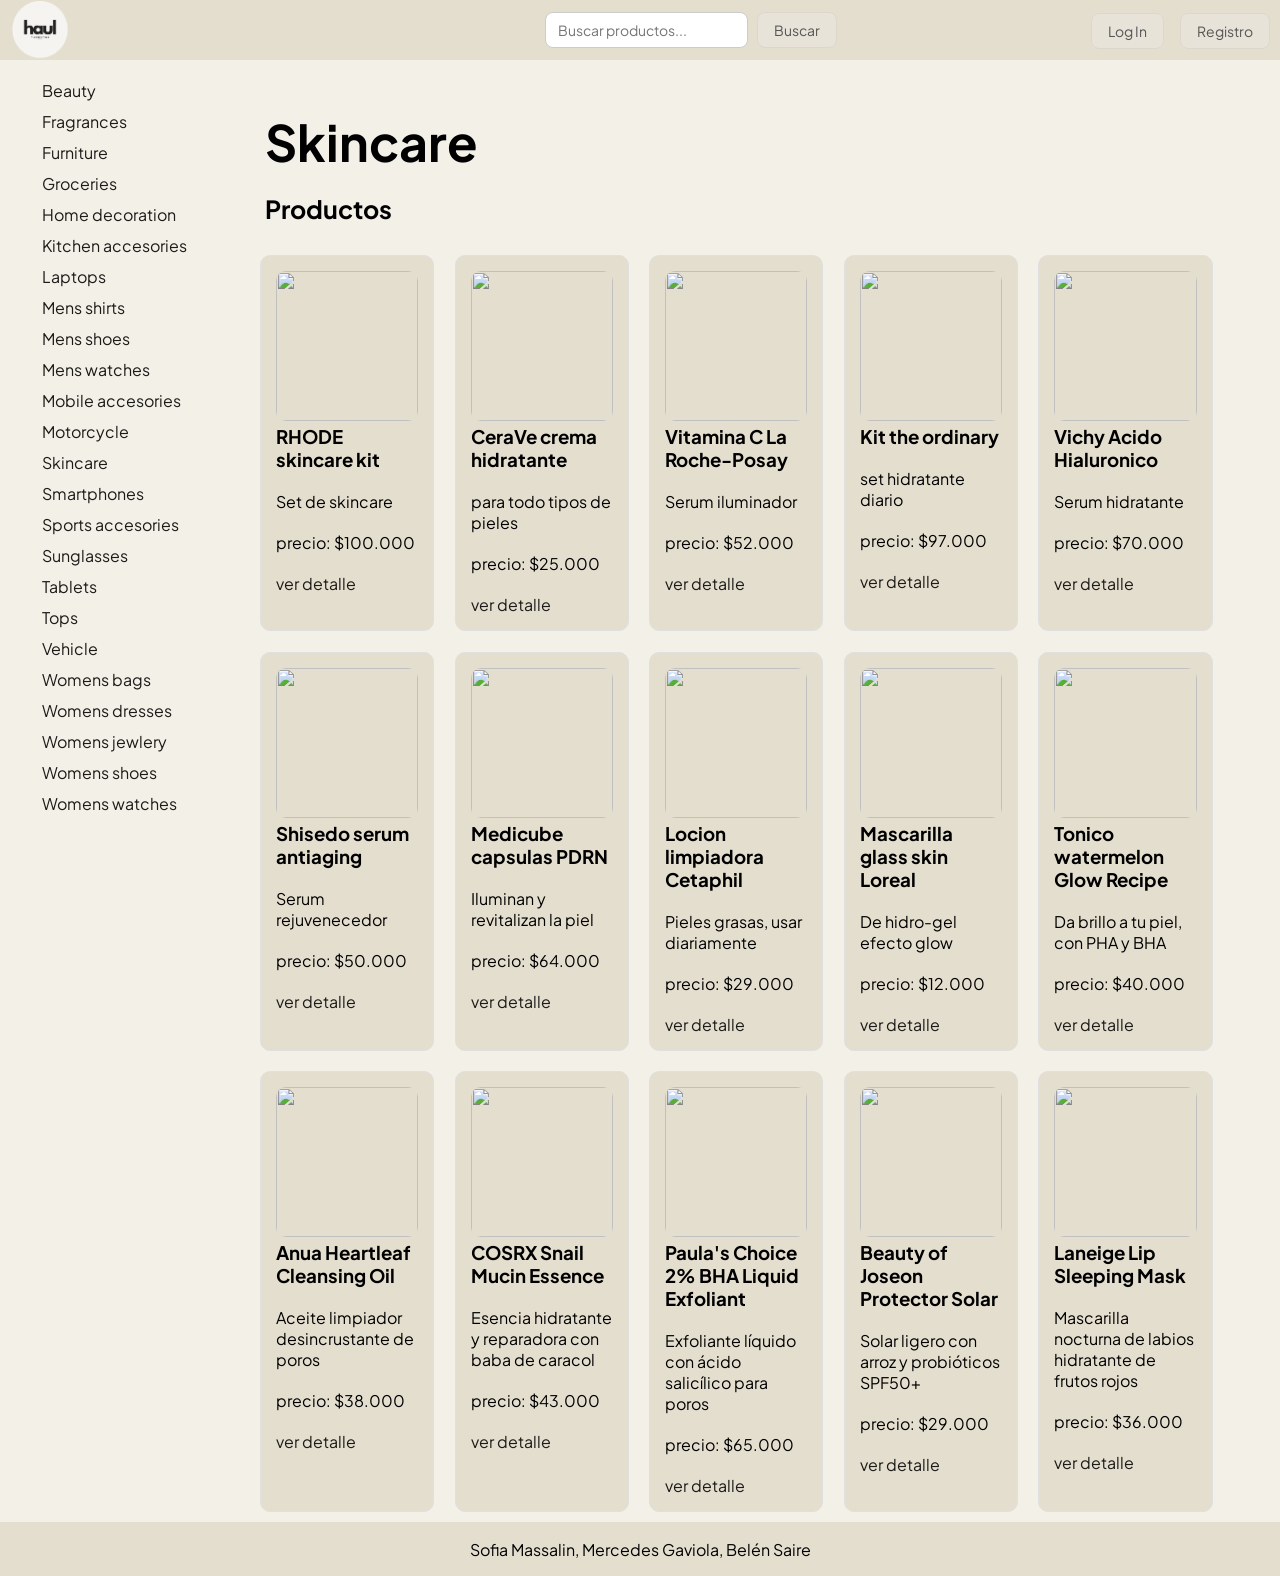
==== commit 63adbbf1: "corregi algo del logout" ====
--- a/category.html
+++ b/category.html
@@ -17,8 +17,8 @@
         </a> 
         
         <ul class="menucontainer">
-            <li><p>Bienvenido: <span class="userName"></span> </p> </li>
-            <li> <a class="logout" href="./register.html">Logout </a> </li>  
+            <li class="elemento_bienvenida"><p>Bienvenido: <span class="userName"></span> </p> </li>
+            <li class="elemento_logout"> <a class="logout" href="./register.html">Logout </a> </li>
             
         </ul>
 
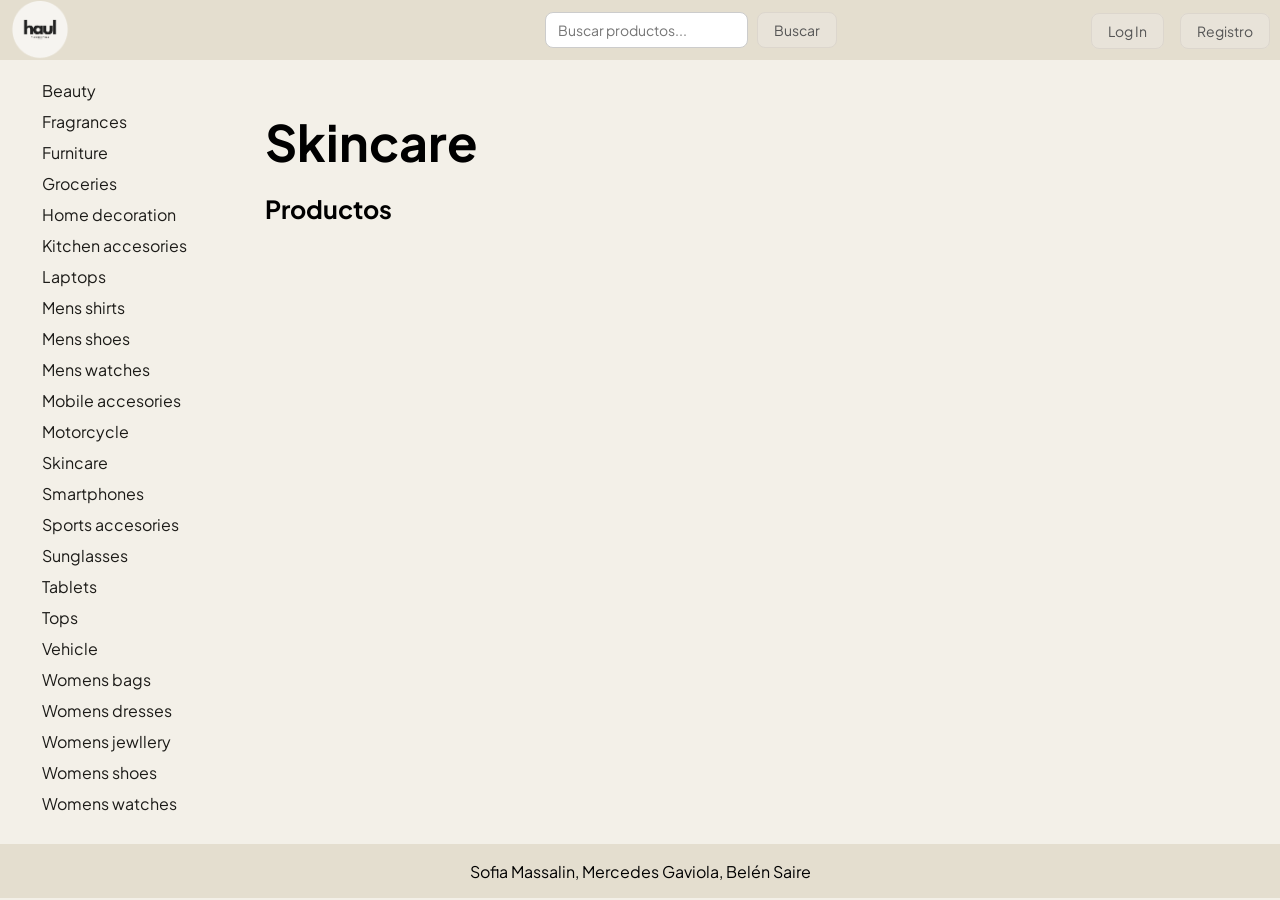
==== commit 5bd9d0dd: "api category" ====
--- a/category.html
+++ b/category.html
@@ -41,158 +41,40 @@
         <div class="contenedor_category">
             <nav class="navvertical">
                 <ul class="categoriascontainer">
-                    <li class="elementos"> <a class="categoria" href="./category.html">Beauty</a> </li>
-                    <li class="elementos"> <a class="categoria" href="./category.html">Fragrances</a> </li>
-                    <li class="elementos"> <a class="categoria" href="./category.html">Furniture</a> </li>
-                    <li class="elementos"> <a class="categoria" href="./category.html">Groceries</a> </li>
-                    <li class="elementos"> <a class="categoria" href="./category.html">Home decoration</a> </li>
-                    <li class="elementos"> <a class="categoria" href="./category.html">Kitchen accesories</a> </li>
-                    <li class="elementos"> <a class="categoria" href="./category.html">Laptops</a> </li>
-                    <li class="elementos"> <a class="categoria" href="./category.html">Mens shirts</a> </li>
-                    <li class="elementos"> <a class="categoria" href="./category.html">Mens shoes</a> </li>
-                    <li class="elementos"> <a class="categoria" href="./category.html">Mens watches</a> </li>
-                    <li class="elementos"> <a class="categoria" href="./category.html">Mobile accesories</a> </li>
-                    <li class="elementos"> <a class="categoria" href="./category.html">Motorcycle</a> </li>
-                    <li class="elementos"> <a class="categoria" href="./category.html">Skincare</a> </li>
-                    <li class="elementos"> <a class="categoria" href="./category.html">Smartphones</a> </li>
-                    <li class="elementos"> <a class="categoria" href="./category.html">Sports accesories</a> </li>
-                    <li class="elementos"> <a class="categoria" href="./category.html">Sunglasses</a> </li>
-                    <li class="elementos"> <a class="categoria" href="./category.html">Tablets</a> </li>
-                    <li class="elementos"> <a class="categoria" href="./category.html">Tops</a> </li>
-                    <li class="elementos"> <a class="categoria" href="./category.html">Vehicle</a> </li>
-                    <li class="elementos"> <a class="categoria" href="./category.html">Womens bags</a> </li>
-                    <li class="elementos"> <a class="categoria" href="./category.html">Womens dresses</a> </li>
-                    <li class="elementos"> <a class="categoria" href="./category.html">Womens jewlery</a> </li>
-                    <li class="elementos"> <a class="categoria" href="./category.html">Womens shoes</a> </li>
-                    <li class="elementos"> <a class="categoria" href="./category.html">Womens watches</a> </li>
+                    <li class="elementos"> <a class="categoria" href="./category.html?category=beauty">Beauty</a> </li>
+                    <li class="elementos"> <a class="categoria" href="./category.html?category=fragrances">Fragrances</a> </li>
+                    <li class="elementos"> <a class="categoria" href="./category.html?category=furniture">Furniture</a> </li>
+                    <li class="elementos"> <a class="categoria" href="./category.html?category=groceries">Groceries</a> </li>
+                    <li class="elementos"> <a class="categoria" href="./category.html?category=home-decoration">Home decoration</a> </li>
+                    <li class="elementos"> <a class="categoria" href="./category.html?category=kitchen-accessories">Kitchen accesories</a> </li>
+                    <li class="elementos"> <a class="categoria" href="./category.html?category=laptops">Laptops</a> </li>
+                    <li class="elementos"> <a class="categoria" href="./category.html?category=mens-shirts">Mens shirts</a> </li>
+                    <li class="elementos"> <a class="categoria" href="./category.html?category=mens-shoes">Mens shoes</a> </li>
+                    <li class="elementos"> <a class="categoria" href="./category.html?category=mens-watches">Mens watches</a> </li>
+                    <li class="elementos"> <a class="categoria" href="./category.html?category=mobile-accessories">Mobile accesories</a> </li>
+                    <li class="elementos"> <a class="categoria" href="./category.html?category=motorcycle">Motorcycle</a> </li>
+                    <li class="elementos"> <a class="categoria" href="./category.html?category=skin-care">Skincare</a> </li>
+                    <li class="elementos"> <a class="categoria" href="./category.html?category=smartphones">Smartphones</a> </li>
+                    <li class="elementos"> <a class="categoria" href="./category.html?category=sports-accessories">Sports accesories</a> </li>
+                    <li class="elementos"> <a class="categoria" href="./category.html?category=sunglasses">Sunglasses</a> </li>
+                    <li class="elementos"> <a class="categoria" href="./category.html?category=tablets">Tablets</a> </li>
+                    <li class="elementos"> <a class="categoria" href="./category.html?category=tops">Tops</a> </li>
+                    <li class="elementos"> <a class="categoria" href="./category.html?category=vehicle">Vehicle</a> </li>
+                    <li class="elementos"> <a class="categoria" href="./category.html?category=womens-bags">Womens bags</a> </li>
+                    <li class="elementos"> <a class="categoria" href="./category.html?category=womens-dresses">Womens dresses</a> </li>
+                    <li class="elementos"> <a class="categoria" href="./category.html?category=womens-jewellery">Womens jewllery</a> </li>
+                    <li class="elementos"> <a class="categoria" href="./category.html?category=womens-shoes">Womens shoes</a> </li>
+                    <li class="elementos"> <a class="categoria" href="./category.html?category=womens-watches">Womens watches</a> </li>
                     
                 </ul>
             </nav>
 
             <div class="contenedor_skincare">
-                <h1>Skincare</h1>
+                <h1 class="titulo_categoria">Skincare</h1>
                 <h2>Productos</h2>
 
-                <section class="contenedor_productos_categoria">
-                    <article class="contenedor_producto">
-                        <img class="fotoproducto" src="./img/img product/kit.jpg" alt="">
-                        <h3 class="nombre_producto">RHODE skincare kit</h3>
-                        <p class="descripcion_producto">Set de skincare</p>
-                        <p class="descripcion_producto">precio: $100.000 </p>
-                        <a href=".//product.html">ver detalle</a></button>
-                    </article>
-
-                    <article class="contenedor_producto">
-                        <img class="fotoproducto" src="./img/img category/cerave_crema.webp" alt="">
-                        <h3 class="nombre_producto">CeraVe crema hidratante</h3>
-                        <p class="descripcion_producto">para todo tipos de pieles</p>
-                        <p class="descripcion_producto">precio: $25.000 </p>
-                        <a href=".//product.html">ver detalle</a>
-                    </article>
-
-                    <article class="contenedor_producto">
-                        <img class="fotoproducto" src="./img/img category/vitaminaC.webp" alt="">
-                        <h3 class="nombre_producto">Vitamina C La Roche-Posay</h3>
-                        <p class="descripcion_producto">Serum iluminador</p>
-                        <p class="descripcion_producto">precio: $52.000 </p>
-                        <a href=".//product.html">ver detalle</a>
-                    </article>
-
-                    <article class="contenedor_producto">
-                        <img class="fotoproducto" src="./img/img category/the_ordinary_kit.avif" alt="">
-                        <h3 class="nombre_producto">Kit the ordinary</h3>
-                        <p class="descripcion_producto">set hidratante diario</p>
-                        <p class="descripcion_producto">precio: $97.000 </p>
-                        <a href=".//product.html">ver detalle</a>
-                    </article>
-
-                    <article class="contenedor_producto">
-                        <img class="fotoproducto" src="./img/img category/vichyHialuronico.webp" alt="">
-                        <h3 class="nombre_producto">Vichy Acido Hialuronico</h3>
-                        <p class="descripcion_producto">Serum hidratante</p>
-                        <p class="descripcion_producto">precio: $70.000 </p>
-                        <a href=".//product.html">ver detalle</a>
-                    </article>
-
-                    <article class="contenedor_producto">
-                        <img class="fotoproducto" src="./img/img category/shisedoAntiaging.png" alt="">
-                        <h3 class="nombre_producto">Shisedo serum antiaging</h3>
-                        <p class="descripcion_producto">Serum rejuvenecedor</p>
-                        <p class="descripcion_producto">precio: $50.000 </p>
-                        <a href=".//product.html">ver detalle</a>
-                    </article>
-
-                    <article class="contenedor_producto">
-                        <img class="fotoproducto" src="./img/img category/medicubePDRN.jpg" alt="">
-                        <h3 class="nombre_producto">Medicube capsulas PDRN</h3>
-                        <p class="descripcion_producto">Iluminan y revitalizan la piel</p>
-                        <p class="descripcion_producto">precio: $64.000 </p>
-                        <a href=".//product.html">ver detalle</a>
-                    </article>
-
-                    <article class="contenedor_producto">
-                        <img class="fotoproducto" src="./img/img category/imagen1_cetaphil_locion_limpiadora_facial_pieles_mixtas_a_grasas_imagen1.jpg" alt="">
-                        <h3 class="nombre_producto">Locion limpiadora Cetaphil</h3>
-                        <p class="descripcion_producto">Pieles grasas, usar diariamente</p>
-                        <p class="descripcion_producto">precio: $29.000 </p>
-                        <a href=".//product.html">ver detalle</a>
-                    </article>
-
-                    <article class="contenedor_producto">
-                        <img class="fotoproducto" src="./img/img category/mascarillaloreal.webp" alt="">
-                        <h3 class="nombre_producto">Mascarilla glass skin Loreal</h3>
-                        <p class="descripcion_producto">De hidro-gel efecto glow</p>
-                        <p class="descripcion_producto">precio: $12.000 </p>
-                        <a href=".//product.html">ver detalle</a>
-                    </article>
-
-                    <article class="contenedor_producto">
-                        <img class="fotoproducto" src="./img/img category/glowrecipie.webp" alt="">
-                        <h3 class="nombre_producto">Tonico watermelon Glow Recipe</h3>
-                        <p class="descripcion_producto">Da brillo a tu piel, con PHA y BHA</p>
-                        <p class="descripcion_producto">precio: $40.000 </p>
-                        <a href=".//product.html">ver detalle</a>
-                    </article>
-
-                    <article class="contenedor_producto">
-                        <img class="fotoproducto" src="./img/img category/246255_aceite-de-limpieza-anua-heartleaf-control-de-poros-x-200-ml_imagen-1.webp" alt="">
-                        <h3 class="nombre_producto">Anua Heartleaf Cleansing Oil</h3>
-                        <p class="descripcion_producto">Aceite limpiador desincrustante de poros</p>
-                        <p class="descripcion_producto">precio: $38.000 </p>
-                        <a href=".//product.html">ver detalle</a>
-                    </article>
-
-                    <article class="contenedor_producto">
-                        <img class="fotoproducto" src="./img/img category/snailCOSRX.jpg" alt="">
-                        <h3 class="nombre_producto">COSRX Snail Mucin Essence</h3>
-                        <p class="descripcion_producto">Esencia hidratante y reparadora con baba de caracol</p>
-                        <p class="descripcion_producto">precio: $43.000 </p>
-                        <a href=".//product.html">ver detalle</a>
-                    </article>
-
-                    <article class="contenedor_producto">
-                        <img class="fotoproducto" src="./img/img category/Paulas_choiceOK.jpg" alt="">
-                        <h3 class="nombre_producto">Paula's Choice 2% BHA Liquid Exfoliant</h3>
-                        <p class="descripcion_producto">Exfoliante líquido con ácido salicílico para poros</p>
-                        <p class="descripcion_producto">precio: $65.000 </p>
-                        <a href=".//product.html">ver detalle</a>
-                    </article>
-
-                    <article class="contenedor_producto">
-                        <img class="fotoproducto" src="./img/img category/protectorBeautyofJeosung.jpg" alt="">
-                        <h3 class="nombre_producto">Beauty of Joseon Protector Solar</h3>
-                        <p class="descripcion_producto">Solar ligero con arroz y probióticos SPF50+</p>
-                        <p class="descripcion_producto">precio: $29.000 </p>
-                        <a href=".//product.html">ver detalle</a>
-                    </article>
-
-                    <article class="contenedor_producto">
-                        <img class="fotoproducto" src="./img/img category/Laneige.webp" alt="">
-                        <h3 class="nombre_producto">Laneige Lip Sleeping Mask</h3>
-                        <p class="descripcion_producto">Mascarilla nocturna de labios hidratante de frutos rojos</p>
-                        <p class="descripcion_producto">precio: $36.000 </p>
-                        <a href=".//product.html">ver detalle</a>
-                    </article>
+                <section class="contenedor_productos_categoria"  id="productos">
+                   
                 </section>
             </div>
         </div>
@@ -208,5 +90,6 @@
 
     <script src="./js/saludo.js"></script>
     <script src = "js/logout.js"></script>
+    <script src="./js/category.js"></script>
 </body>
 </html>
